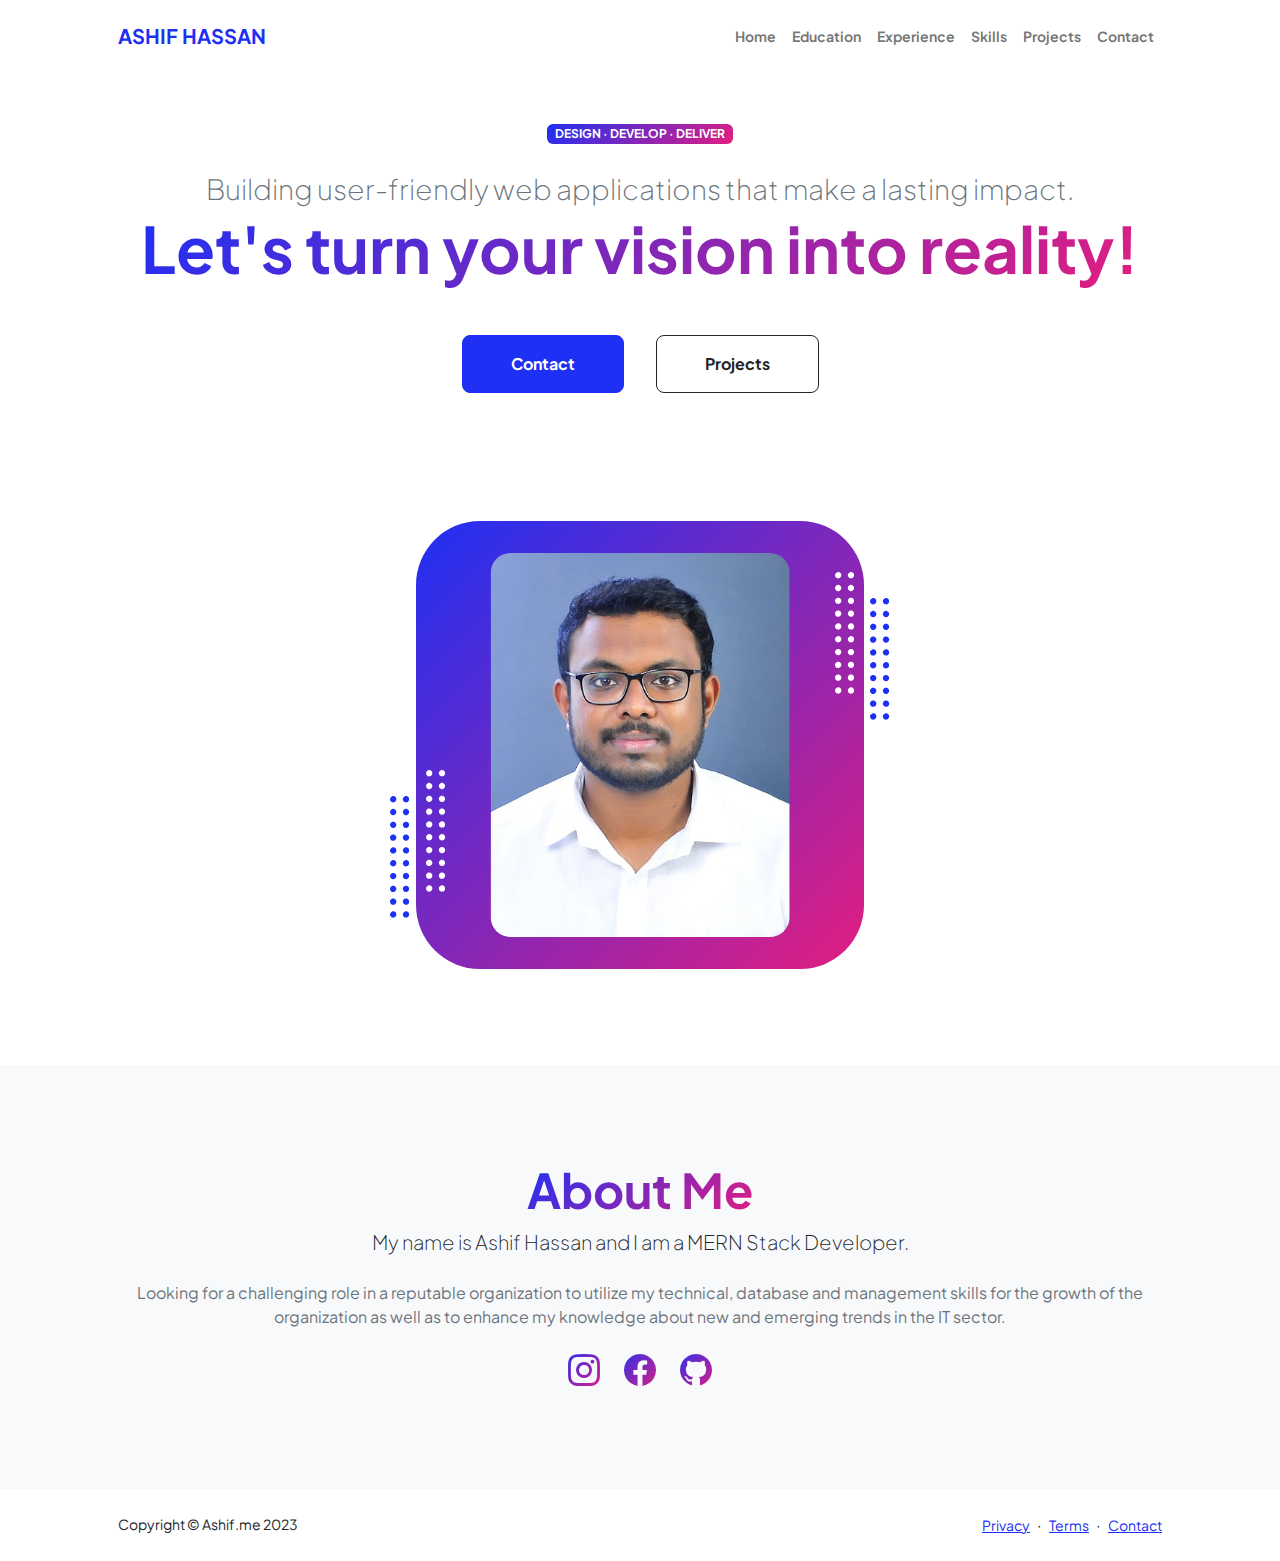
==== index.html @ 63db9c48 "Add files via upload" ====
<!DOCTYPE html>
<html lang="en">
    <head>
        <meta charset="utf-8" />
        <meta name="viewport" content="width=device-width, initial-scale=1, shrink-to-fit=no" />
        <meta name="description" content="" />
        <meta name="author" content="" />
        <title>My Portfolio</title>
        <link rel="icon" type="image/x-icon" href="assets/favicon.ico" />
        <link rel="preconnect" href="https://fonts.googleapis.com" />
        <link rel="preconnect" href="https://fonts.gstatic.com" crossorigin />
        <link href="https://fonts.googleapis.com/css2?family=Plus+Jakarta+Sans:wght@100;200;300;400;500;600;700;800;900&amp;display=swap" rel="stylesheet" />
        <link href="https://cdn.jsdelivr.net/npm/bootstrap-icons@1.8.1/font/bootstrap-icons.css" rel="stylesheet" />
        <link href="css/styles.css" rel="stylesheet" />
    </head>
    <body class="d-flex flex-column h-100">
        <main class="flex-shrink-0">
            <nav class="navbar navbar-expand-lg navbar-light bg-white py-3">
                <div class="container px-5">
                    <a class="navbar-brand" href="index.html"><span class="fw-bolder text-primary">ASHIF HASSAN</span></a>
                    <button class="navbar-toggler" type="button" data-bs-toggle="collapse" data-bs-target="#navbarSupportedContent" aria-controls="navbarSupportedContent" aria-expanded="false" aria-label="Toggle navigation"><span class="navbar-toggler-icon"></span></button>
                    <div class="collapse navbar-collapse" id="navbarSupportedContent">
                        <ul class="navbar-nav ms-auto mb-2 mb-lg-0 small fw-bolder">
                            <li class="nav-item"><a class="nav-link" href="index.html">Home</a></li>
                            <li class="nav-item"><a class="nav-link" href="education.html">Education</a></li>
                            <li class="nav-item"><a class="nav-link" href="experience.html">Experience</a></li>
                            <li class="nav-item"><a class="nav-link" href="skills.html">Skills</a></li>
                            <li class="nav-item"><a class="nav-link" href="projects.html">Projects</a></li>
                            <li class="nav-item"><a class="nav-link" href="contact.html">Contact</a></li>
                        </ul>
                    </div>
                </div>
            </nav>
            <header class="py-5">
                <div class="container px-5 pb-5">
                    <div class="row gx-5 align-items-center">
                        <div class="col-xxl-5">
                            <div class="text-center text-xxl-start">
                                <div class="badge bg-gradient-primary-to-secondary text-white mb-4"><div class="text-uppercase">Design &middot; Develop &middot; Deliver</div></div>
                                <div class="fs-3 fw-light text-muted">Building user-friendly web applications that make a lasting impact.</div>
                                <h1 class="display-3 fw-bolder mb-5"><span class="text-gradient d-inline">Let's turn your vision into reality!</span></h1>
                                <div class="d-grid gap-3 d-sm-flex justify-content-sm-center justify-content-xxl-start mb-3">
                                    <a class="btn btn-primary btn-lg px-5 py-3 me-sm-3 fs-6 fw-bolder" href="contact.html">Contact</a>
                                    <a class="btn btn-outline-dark btn-lg px-5 py-3 fs-6 fw-bolder" href="projects.html">Projects</a>
                                </div>
                            </div>
                        </div>
                        <div class="col-xxl-7 center-container">
                            <div class="d-flex justify-content-center mt-5 mt-xxl-0">
                                <div class="profile bg-gradient-primary-to-secondary">
                                    <img class="profile-img" src="assets/my_profile.jpg" alt="..." />
                                    <div class="dots-1">
                                        <svg version="1.1" xmlns="http://www.w3.org/2000/svg" xmlns:xlink="http://www.w3.org/1999/xlink" x="0px" y="0px" viewBox="0 0 191.6 1215.4" style="enable-background: new 0 0 191.6 1215.4" xml:space="preserve">
                                            <g transform="translate(0.000000,1280.000000) scale(0.100000,-0.100000)">
                                                <path d="M227.7,12788.6c-105-35-200-141-222-248c-43-206,163-412,369-369c155,32,275,190,260,339c-11,105-90,213-190,262        C383.7,12801.6,289.7,12808.6,227.7,12788.6z"></path>
                                                <path d="M1507.7,12788.6c-151-50-253-216-222-362c25-119,136-230,254-255c194-41,395,142,375,339c-11,105-90,213-190,262        C1663.7,12801.6,1569.7,12808.6,1507.7,12788.6z"></path>
                                                <path d="M227.7,11508.6c-105-35-200-141-222-248c-43-206,163-412,369-369c155,32,275,190,260,339c-11,105-90,213-190,262        C383.7,11521.6,289.7,11528.6,227.7,11508.6z"></path>
                                                <path d="M1507.7,11508.6c-151-50-253-216-222-362c25-119,136-230,254-255c194-41,395,142,375,339c-11,105-90,213-190,262        C1663.7,11521.6,1569.7,11528.6,1507.7,11508.6z"></path>
                                                <path d="M227.7,10228.6c-105-35-200-141-222-248c-43-206,163-412,369-369c155,32,275,190,260,339c-11,105-90,213-190,262        C383.7,10241.6,289.7,10248.6,227.7,10228.6z"></path>
                                                <path d="M1507.7,10228.6c-105-35-200-141-222-248c-43-206,163-412,369-369c155,32,275,190,260,339c-11,105-90,213-190,262        C1663.7,10241.6,1569.7,10248.6,1507.7,10228.6z"></path>
                                                <path d="M227.7,8948.6c-105-35-200-141-222-248c-43-206,163-412,369-369c155,32,275,190,260,339c-11,105-90,213-190,262        C383.7,8961.6,289.7,8968.6,227.7,8948.6z"></path>
                                                <path d="M1507.7,8948.6c-105-35-200-141-222-248c-43-206,163-412,369-369c155,32,275,190,260,339c-11,105-90,213-190,262        C1663.7,8961.6,1569.7,8968.6,1507.7,8948.6z"></path>
                                                <path d="M227.7,7668.6c-105-35-200-141-222-248c-43-206,163-412,369-369c155,32,275,190,260,339c-11,105-90,213-190,262        C383.7,7681.6,289.7,7688.6,227.7,7668.6z"></path>
                                                <path d="M1507.7,7668.6c-105-35-200-141-222-248c-43-206,163-412,369-369c155,32,275,190,260,339c-11,105-90,213-190,262        C1663.7,7681.6,1569.7,7688.6,1507.7,7668.6z"></path>
                                                <path d="M227.7,6388.6c-105-35-200-141-222-248c-43-206,163-412,369-369c155,32,275,190,260,339c-11,105-90,213-190,262        C383.7,6401.6,289.7,6408.6,227.7,6388.6z"></path>
                                                <path d="M1507.7,6388.6c-105-35-200-141-222-248c-43-206,163-412,369-369c155,32,275,190,260,339c-11,105-90,213-190,262        C1663.7,6401.6,1569.7,6408.6,1507.7,6388.6z"></path>
                                                <path d="M227.7,5108.6c-105-35-200-141-222-248c-43-206,163-412,369-369c155,32,275,190,260,339c-11,105-90,213-190,262        C383.7,5121.6,289.7,5128.6,227.7,5108.6z"></path>
                                                <path d="M1507.7,5108.6c-105-35-200-141-222-248c-43-206,163-412,369-369c155,32,275,190,260,339c-11,105-90,213-190,262        C1663.7,5121.6,1569.7,5128.6,1507.7,5108.6z"></path>
                                                <path d="M227.7,3828.6c-105-35-200-141-222-248c-43-206,163-412,369-369c155,32,275,190,260,339c-11,105-90,213-190,262        C383.7,3841.6,289.7,3848.6,227.7,3828.6z"></path>
                                                <path d="M1507.7,3828.6c-105-35-200-141-222-248c-43-206,163-412,369-369c155,32,275,190,260,339c-11,105-90,213-190,262        C1663.7,3841.6,1569.7,3848.6,1507.7,3828.6z"></path>
                                                <path d="M227.7,2548.6c-105-35-200-141-222-248c-43-206,163-412,369-369c155,32,275,190,260,339c-11,105-90,213-190,262        C383.7,2561.6,289.7,2568.6,227.7,2548.6z"></path>
                                                <path d="M1507.7,2548.6c-105-35-200-141-222-248c-43-206,163-412,369-369c155,32,275,190,260,339c-11,105-90,213-190,262        C1663.7,2561.6,1569.7,2568.6,1507.7,2548.6z"></path>
                                                <path d="M227.7,1268.6c-105-35-200-141-222-248c-43-206,163-412,369-369c155,32,275,190,260,339c-11,105-90,213-190,262        C383.7,1281.6,289.7,1288.6,227.7,1268.6z"></path>
                                                <path d="M1507.7,1268.6c-105-35-200-141-222-248c-43-206,163-412,369-369c155,32,275,190,260,339c-11,105-90,213-190,262        C1663.7,1281.6,1569.7,1288.6,1507.7,1268.6z"></path>
                                            </g>
                                        </svg>
                                    </div>
                                    <div class="dots-2">
                                        <svg version="1.1" xmlns="http://www.w3.org/2000/svg" xmlns:xlink="http://www.w3.org/1999/xlink" x="0px" y="0px" viewBox="0 0 191.6 1215.4" style="enable-background: new 0 0 191.6 1215.4" xml:space="preserve">
                                            <g transform="translate(0.000000,1280.000000) scale(0.100000,-0.100000)">
                                                <path d="M227.7,12788.6c-105-35-200-141-222-248c-43-206,163-412,369-369c155,32,275,190,260,339c-11,105-90,213-190,262        C383.7,12801.6,289.7,12808.6,227.7,12788.6z"></path>
                                                <path d="M1507.7,12788.6c-151-50-253-216-222-362c25-119,136-230,254-255c194-41,395,142,375,339c-11,105-90,213-190,262        C1663.7,12801.6,1569.7,12808.6,1507.7,12788.6z"></path>
                                                <path d="M227.7,11508.6c-105-35-200-141-222-248c-43-206,163-412,369-369c155,32,275,190,260,339c-11,105-90,213-190,262        C383.7,11521.6,289.7,11528.6,227.7,11508.6z"></path>
                                                <path d="M1507.7,11508.6c-151-50-253-216-222-362c25-119,136-230,254-255c194-41,395,142,375,339c-11,105-90,213-190,262        C1663.7,11521.6,1569.7,11528.6,1507.7,11508.6z"></path>
                                                <path d="M227.7,10228.6c-105-35-200-141-222-248c-43-206,163-412,369-369c155,32,275,190,260,339c-11,105-90,213-190,262        C383.7,10241.6,289.7,10248.6,227.7,10228.6z"></path>
                                                <path d="M1507.7,10228.6c-105-35-200-141-222-248c-43-206,163-412,369-369c155,32,275,190,260,339c-11,105-90,213-190,262        C1663.7,10241.6,1569.7,10248.6,1507.7,10228.6z"></path>
                                                <path d="M227.7,8948.6c-105-35-200-141-222-248c-43-206,163-412,369-369c155,32,275,190,260,339c-11,105-90,213-190,262        C383.7,8961.6,289.7,8968.6,227.7,8948.6z"></path>
                                                <path d="M1507.7,8948.6c-105-35-200-141-222-248c-43-206,163-412,369-369c155,32,275,190,260,339c-11,105-90,213-190,262        C1663.7,8961.6,1569.7,8968.6,1507.7,8948.6z"></path>
                                                <path d="M227.7,7668.6c-105-35-200-141-222-248c-43-206,163-412,369-369c155,32,275,190,260,339c-11,105-90,213-190,262        C383.7,7681.6,289.7,7688.6,227.7,7668.6z"></path>
                                                <path d="M1507.7,7668.6c-105-35-200-141-222-248c-43-206,163-412,369-369c155,32,275,190,260,339c-11,105-90,213-190,262        C1663.7,7681.6,1569.7,7688.6,1507.7,7668.6z"></path>
                                                <path d="M227.7,6388.6c-105-35-200-141-222-248c-43-206,163-412,369-369c155,32,275,190,260,339c-11,105-90,213-190,262        C383.7,6401.6,289.7,6408.6,227.7,6388.6z"></path>
                                                <path d="M1507.7,6388.6c-105-35-200-141-222-248c-43-206,163-412,369-369c155,32,275,190,260,339c-11,105-90,213-190,262        C1663.7,6401.6,1569.7,6408.6,1507.7,6388.6z"></path>
                                                <path d="M227.7,5108.6c-105-35-200-141-222-248c-43-206,163-412,369-369c155,32,275,190,260,339c-11,105-90,213-190,262        C383.7,5121.6,289.7,5128.6,227.7,5108.6z"></path>
                                                <path d="M1507.7,5108.6c-105-35-200-141-222-248c-43-206,163-412,369-369c155,32,275,190,260,339c-11,105-90,213-190,262        C1663.7,5121.6,1569.7,5128.6,1507.7,5108.6z"></path>
                                                <path d="M227.7,3828.6c-105-35-200-141-222-248c-43-206,163-412,369-369c155,32,275,190,260,339c-11,105-90,213-190,262        C383.7,3841.6,289.7,3848.6,227.7,3828.6z"></path>
                                                <path d="M1507.7,3828.6c-105-35-200-141-222-248c-43-206,163-412,369-369c155,32,275,190,260,339c-11,105-90,213-190,262        C1663.7,3841.6,1569.7,3848.6,1507.7,3828.6z"></path>
                                                <path d="M227.7,2548.6c-105-35-200-141-222-248c-43-206,163-412,369-369c155,32,275,190,260,339c-11,105-90,213-190,262        C383.7,2561.6,289.7,2568.6,227.7,2548.6z"></path>
                                                <path d="M1507.7,2548.6c-105-35-200-141-222-248c-43-206,163-412,369-369c155,32,275,190,260,339c-11,105-90,213-190,262        C1663.7,2561.6,1569.7,2568.6,1507.7,2548.6z"></path>
                                                <path d="M227.7,1268.6c-105-35-200-141-222-248c-43-206,163-412,369-369c155,32,275,190,260,339c-11,105-90,213-190,262        C383.7,1281.6,289.7,1288.6,227.7,1268.6z"></path>
                                                <path d="M1507.7,1268.6c-105-35-200-141-222-248c-43-206,163-412,369-369c155,32,275,190,260,339c-11,105-90,213-190,262        C1663.7,1281.6,1569.7,1288.6,1507.7,1268.6z"></path>
                                            </g>
                                        </svg>
                                    </div>
                                    <div class="dots-3">
                                        <svg version="1.1" xmlns="http://www.w3.org/2000/svg" xmlns:xlink="http://www.w3.org/1999/xlink" x="0px" y="0px" viewBox="0 0 191.6 1215.4" style="enable-background: new 0 0 191.6 1215.4" xml:space="preserve">
                                            <g transform="translate(0.000000,1280.000000) scale(0.100000,-0.100000)">
                                                <path d="M227.7,12788.6c-105-35-200-141-222-248c-43-206,163-412,369-369c155,32,275,190,260,339c-11,105-90,213-190,262        C383.7,12801.6,289.7,12808.6,227.7,12788.6z"></path>
                                                <path d="M1507.7,12788.6c-151-50-253-216-222-362c25-119,136-230,254-255c194-41,395,142,375,339c-11,105-90,213-190,262        C1663.7,12801.6,1569.7,12808.6,1507.7,12788.6z"></path>
                                                <path d="M227.7,11508.6c-105-35-200-141-222-248c-43-206,163-412,369-369c155,32,275,190,260,339c-11,105-90,213-190,262        C383.7,11521.6,289.7,11528.6,227.7,11508.6z"></path>
                                                <path d="M1507.7,11508.6c-151-50-253-216-222-362c25-119,136-230,254-255c194-41,395,142,375,339c-11,105-90,213-190,262        C1663.7,11521.6,1569.7,11528.6,1507.7,11508.6z"></path>
                                                <path d="M227.7,10228.6c-105-35-200-141-222-248c-43-206,163-412,369-369c155,32,275,190,260,339c-11,105-90,213-190,262        C383.7,10241.6,289.7,10248.6,227.7,10228.6z"></path>
                                                <path d="M1507.7,10228.6c-105-35-200-141-222-248c-43-206,163-412,369-369c155,32,275,190,260,339c-11,105-90,213-190,262        C1663.7,10241.6,1569.7,10248.6,1507.7,10228.6z"></path>
                                                <path d="M227.7,8948.6c-105-35-200-141-222-248c-43-206,163-412,369-369c155,32,275,190,260,339c-11,105-90,213-190,262        C383.7,8961.6,289.7,8968.6,227.7,8948.6z"></path>
                                                <path d="M1507.7,8948.6c-105-35-200-141-222-248c-43-206,163-412,369-369c155,32,275,190,260,339c-11,105-90,213-190,262        C1663.7,8961.6,1569.7,8968.6,1507.7,8948.6z"></path>
                                                <path d="M227.7,7668.6c-105-35-200-141-222-248c-43-206,163-412,369-369c155,32,275,190,260,339c-11,105-90,213-190,262        C383.7,7681.6,289.7,7688.6,227.7,7668.6z"></path>
                                                <path d="M1507.7,7668.6c-105-35-200-141-222-248c-43-206,163-412,369-369c155,32,275,190,260,339c-11,105-90,213-190,262        C1663.7,7681.6,1569.7,7688.6,1507.7,7668.6z"></path>
                                                <path d="M227.7,6388.6c-105-35-200-141-222-248c-43-206,163-412,369-369c155,32,275,190,260,339c-11,105-90,213-190,262        C383.7,6401.6,289.7,6408.6,227.7,6388.6z"></path>
                                                <path d="M1507.7,6388.6c-105-35-200-141-222-248c-43-206,163-412,369-369c155,32,275,190,260,339c-11,105-90,213-190,262        C1663.7,6401.6,1569.7,6408.6,1507.7,6388.6z"></path>
                                                <path d="M227.7,5108.6c-105-35-200-141-222-248c-43-206,163-412,369-369c155,32,275,190,260,339c-11,105-90,213-190,262        C383.7,5121.6,289.7,5128.6,227.7,5108.6z"></path>
                                                <path d="M1507.7,5108.6c-105-35-200-141-222-248c-43-206,163-412,369-369c155,32,275,190,260,339c-11,105-90,213-190,262        C1663.7,5121.6,1569.7,5128.6,1507.7,5108.6z"></path>
                                                <path d="M227.7,3828.6c-105-35-200-141-222-248c-43-206,163-412,369-369c155,32,275,190,260,339c-11,105-90,213-190,262        C383.7,3841.6,289.7,3848.6,227.7,3828.6z"></path>
                                                <path d="M1507.7,3828.6c-105-35-200-141-222-248c-43-206,163-412,369-369c155,32,275,190,260,339c-11,105-90,213-190,262        C1663.7,3841.6,1569.7,3848.6,1507.7,3828.6z"></path>
                                                <path d="M227.7,2548.6c-105-35-200-141-222-248c-43-206,163-412,369-369c155,32,275,190,260,339c-11,105-90,213-190,262        C383.7,2561.6,289.7,2568.6,227.7,2548.6z"></path>
                                                <path d="M1507.7,2548.6c-105-35-200-141-222-248c-43-206,163-412,369-369c155,32,275,190,260,339c-11,105-90,213-190,262        C1663.7,2561.6,1569.7,2568.6,1507.7,2548.6z"></path>
                                                <path d="M227.7,1268.6c-105-35-200-141-222-248c-43-206,163-412,369-369c155,32,275,190,260,339c-11,105-90,213-190,262        C383.7,1281.6,289.7,1288.6,227.7,1268.6z"></path>
                                                <path d="M1507.7,1268.6c-105-35-200-141-222-248c-43-206,163-412,369-369c155,32,275,190,260,339c-11,105-90,213-190,262        C1663.7,1281.6,1569.7,1288.6,1507.7,1268.6z"></path>
                                            </g>
                                        </svg>
                                    </div>
                                    <div class="dots-4">
                                        <svg version="1.1" xmlns="http://www.w3.org/2000/svg" xmlns:xlink="http://www.w3.org/1999/xlink" x="0px" y="0px" viewBox="0 0 191.6 1215.4" style="enable-background: new 0 0 191.6 1215.4" xml:space="preserve">
                                            <g transform="translate(0.000000,1280.000000) scale(0.100000,-0.100000)">
                                                <path d="M227.7,12788.6c-105-35-200-141-222-248c-43-206,163-412,369-369c155,32,275,190,260,339c-11,105-90,213-190,262        C383.7,12801.6,289.7,12808.6,227.7,12788.6z"></path>
                                                <path d="M1507.7,12788.6c-151-50-253-216-222-362c25-119,136-230,254-255c194-41,395,142,375,339c-11,105-90,213-190,262        C1663.7,12801.6,1569.7,12808.6,1507.7,12788.6z"></path>
                                                <path d="M227.7,11508.6c-105-35-200-141-222-248c-43-206,163-412,369-369c155,32,275,190,260,339c-11,105-90,213-190,262        C383.7,11521.6,289.7,11528.6,227.7,11508.6z"></path>
                                                <path d="M1507.7,11508.6c-151-50-253-216-222-362c25-119,136-230,254-255c194-41,395,142,375,339c-11,105-90,213-190,262        C1663.7,11521.6,1569.7,11528.6,1507.7,11508.6z"></path>
                                                <path d="M227.7,10228.6c-105-35-200-141-222-248c-43-206,163-412,369-369c155,32,275,190,260,339c-11,105-90,213-190,262        C383.7,10241.6,289.7,10248.6,227.7,10228.6z"></path>
                                                <path d="M1507.7,10228.6c-105-35-200-141-222-248c-43-206,163-412,369-369c155,32,275,190,260,339c-11,105-90,213-190,262        C1663.7,10241.6,1569.7,10248.6,1507.7,10228.6z"></path>
                                                <path d="M227.7,8948.6c-105-35-200-141-222-248c-43-206,163-412,369-369c155,32,275,190,260,339c-11,105-90,213-190,262        C383.7,8961.6,289.7,8968.6,227.7,8948.6z"></path>
                                                <path d="M1507.7,8948.6c-105-35-200-141-222-248c-43-206,163-412,369-369c155,32,275,190,260,339c-11,105-90,213-190,262        C1663.7,8961.6,1569.7,8968.6,1507.7,8948.6z"></path>
                                                <path d="M227.7,7668.6c-105-35-200-141-222-248c-43-206,163-412,369-369c155,32,275,190,260,339c-11,105-90,213-190,262        C383.7,7681.6,289.7,7688.6,227.7,7668.6z"></path>
                                                <path d="M1507.7,7668.6c-105-35-200-141-222-248c-43-206,163-412,369-369c155,32,275,190,260,339c-11,105-90,213-190,262        C1663.7,7681.6,1569.7,7688.6,1507.7,7668.6z"></path>
                                                <path d="M227.7,6388.6c-105-35-200-141-222-248c-43-206,163-412,369-369c155,32,275,190,260,339c-11,105-90,213-190,262        C383.7,6401.6,289.7,6408.6,227.7,6388.6z"></path>
                                                <path d="M1507.7,6388.6c-105-35-200-141-222-248c-43-206,163-412,369-369c155,32,275,190,260,339c-11,105-90,213-190,262        C1663.7,6401.6,1569.7,6408.6,1507.7,6388.6z"></path>
                                                <path d="M227.7,5108.6c-105-35-200-141-222-248c-43-206,163-412,369-369c155,32,275,190,260,339c-11,105-90,213-190,262        C383.7,5121.6,289.7,5128.6,227.7,5108.6z"></path>
                                                <path d="M1507.7,5108.6c-105-35-200-141-222-248c-43-206,163-412,369-369c155,32,275,190,260,339c-11,105-90,213-190,262        C1663.7,5121.6,1569.7,5128.6,1507.7,5108.6z"></path>
                                                <path d="M227.7,3828.6c-105-35-200-141-222-248c-43-206,163-412,369-369c155,32,275,190,260,339c-11,105-90,213-190,262        C383.7,3841.6,289.7,3848.6,227.7,3828.6z"></path>
                                                <path d="M1507.7,3828.6c-105-35-200-141-222-248c-43-206,163-412,369-369c155,32,275,190,260,339c-11,105-90,213-190,262        C1663.7,3841.6,1569.7,3848.6,1507.7,3828.6z"></path>
                                                <path d="M227.7,2548.6c-105-35-200-141-222-248c-43-206,163-412,369-369c155,32,275,190,260,339c-11,105-90,213-190,262        C383.7,2561.6,289.7,2568.6,227.7,2548.6z"></path>
                                                <path d="M1507.7,2548.6c-105-35-200-141-222-248c-43-206,163-412,369-369c155,32,275,190,260,339c-11,105-90,213-190,262        C1663.7,2561.6,1569.7,2568.6,1507.7,2548.6z"></path>
                                                <path d="M227.7,1268.6c-105-35-200-141-222-248c-43-206,163-412,369-369c155,32,275,190,260,339c-11,105-90,213-190,262        C383.7,1281.6,289.7,1288.6,227.7,1268.6z"></path>
                                                <path d="M1507.7,1268.6c-105-35-200-141-222-248c-43-206,163-412,369-369c155,32,275,190,260,339c-11,105-90,213-190,262        C1663.7,1281.6,1569.7,1288.6,1507.7,1268.6z"></path>
                                            </g>
                                        </svg>
                                    </div>
                                </div>
                            </div>
                        </div>
                    </div>
                </div>
            </header>
            <section class="bg-light py-5">
                <div class="container px-5">
                    <div class="row gx-5 justify-content-center">
                        <div class="col-xxl-8">
                            <div class="text-center my-5">
                                <h2 class="display-5 fw-bolder"><span class="text-gradient d-inline">About Me</span></h2>
                                <p class="lead fw-light mb-4">My name is Ashif Hassan and I am a MERN Stack Developer.</p>
                                <p class="text-muted">Looking for a challenging role in a reputable organization to utilize my technical, database and management skills for the growth of the organization as well as to enhance my knowledge about new and emerging trends in the IT sector.</p>
                                <div class="d-flex justify-content-center fs-2 gap-4">
                                    <a class="text-gradient" href="https://www.instagram.com/ashifhassan6666/" target="_blank"><i class="bi bi-instagram"></i></a>
                                    <a class="text-gradient" href="https://www.facebook.com/profile.php?id=100095563204231" target="_blank"><i class="bi bi-facebook"></i></a>
                                    <a class="text-gradient" href="https://github.com/ashif1996" target="_blank"><i class="bi bi-github"></i></a>
                                </div>
                            </div>
                        </div>
                    </div>
                </div>
            </section>
        </main>
        <footer class="bg-white py-4 mt-auto">
            <div class="container px-5">
                <div class="row align-items-center justify-content-between flex-column flex-sm-row">
                    <div class="col-auto"><div class="small m-0">Copyright &copy; Ashif.me 2023</div></div>
                    <div class="col-auto">
                        <a class="small" href="#!">Privacy</a>
                        <span class="mx-1">&middot;</span>
                        <a class="small" href="#!">Terms</a>
                        <span class="mx-1">&middot;</span>
                        <a class="small" href="#!">Contact</a>
                    </div>
                </div>
            </div>
        </footer>
        <script src="https://cdn.jsdelivr.net/npm/bootstrap@5.2.3/dist/js/bootstrap.bundle.min.js"></script>
        <script src="js/scripts.js"></script>
    </body>
</html>
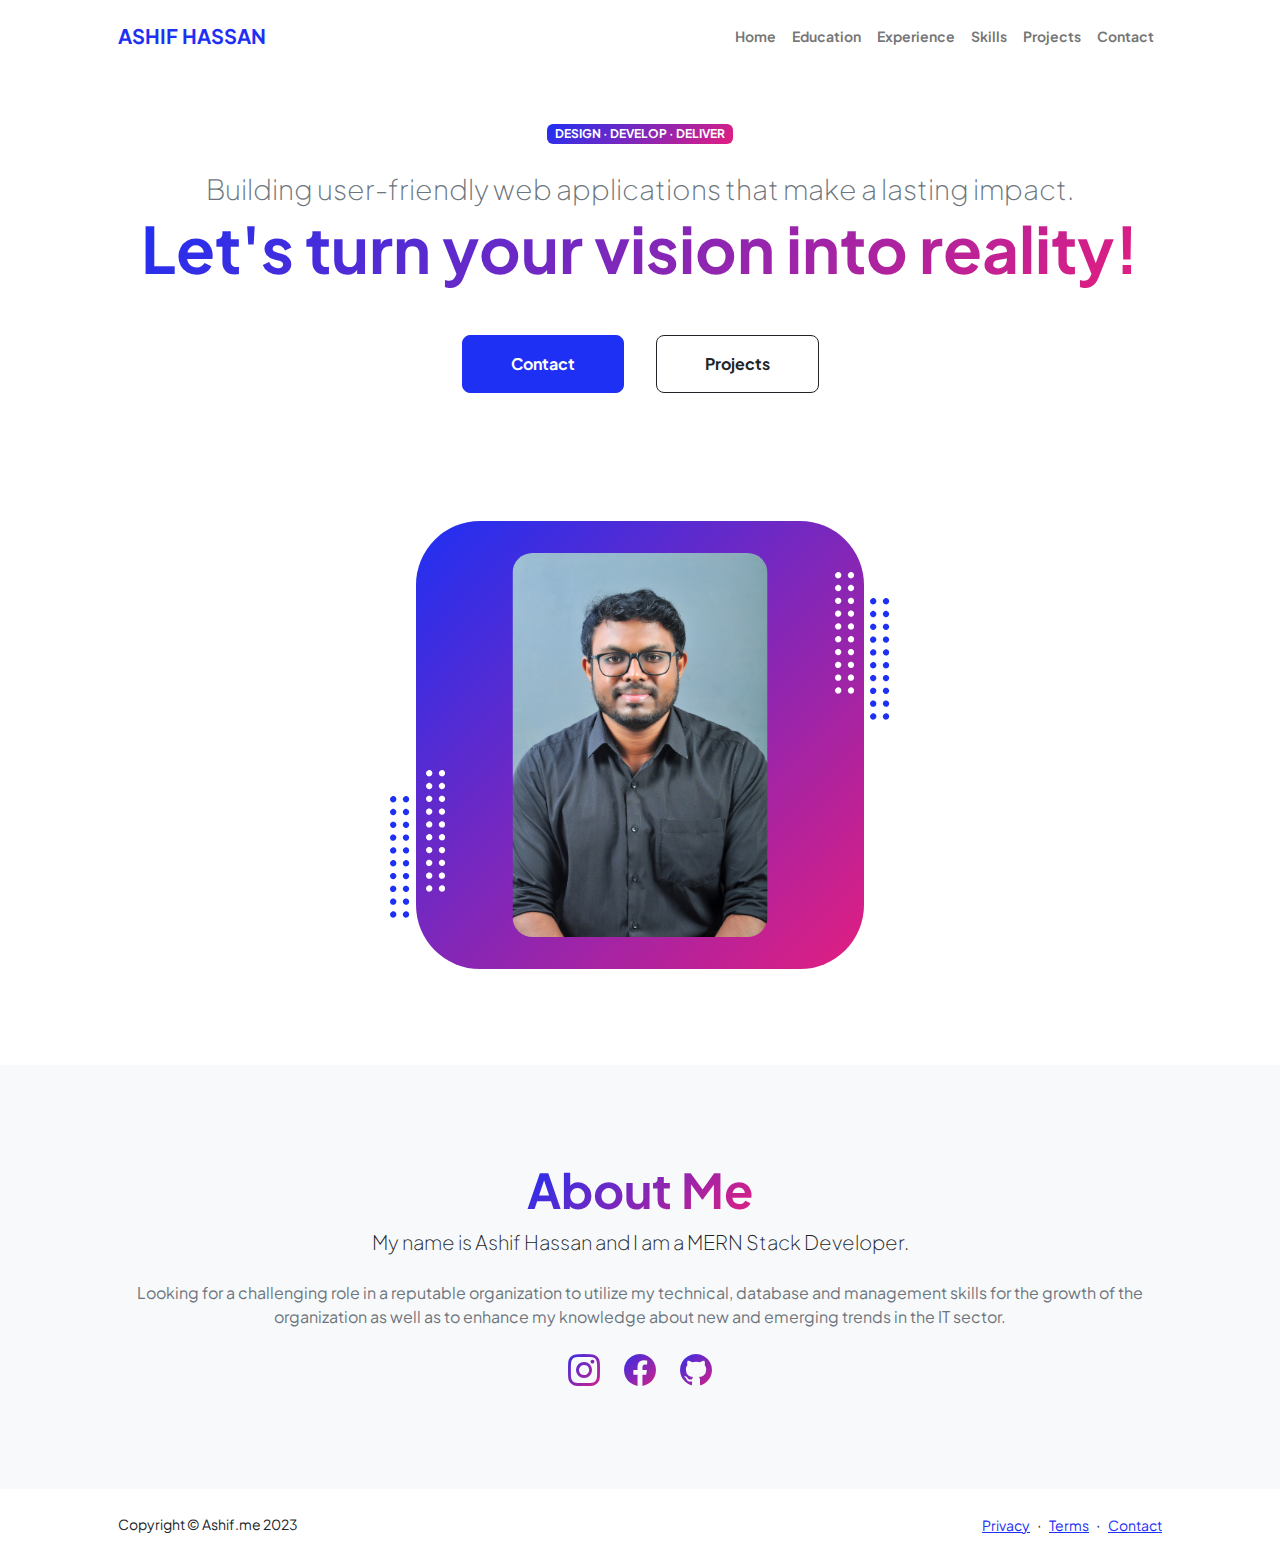
==== commit 09fd5d6e: "add profile picture" ====
--- a/index.html
+++ b/index.html
@@ -48,7 +48,7 @@
                         <div class="col-xxl-7 center-container">
                             <div class="d-flex justify-content-center mt-5 mt-xxl-0">
                                 <div class="profile bg-gradient-primary-to-secondary">
-                                    <img class="profile-img" src="assets/my_profile.jpg" alt="..." />
+                                    <img class="profile-img" src="assets/my_profile.jpeg" alt="..." />
                                     <div class="dots-1">
                                         <svg version="1.1" xmlns="http://www.w3.org/2000/svg" xmlns:xlink="http://www.w3.org/1999/xlink" x="0px" y="0px" viewBox="0 0 191.6 1215.4" style="enable-background: new 0 0 191.6 1215.4" xml:space="preserve">
                                             <g transform="translate(0.000000,1280.000000) scale(0.100000,-0.100000)">
